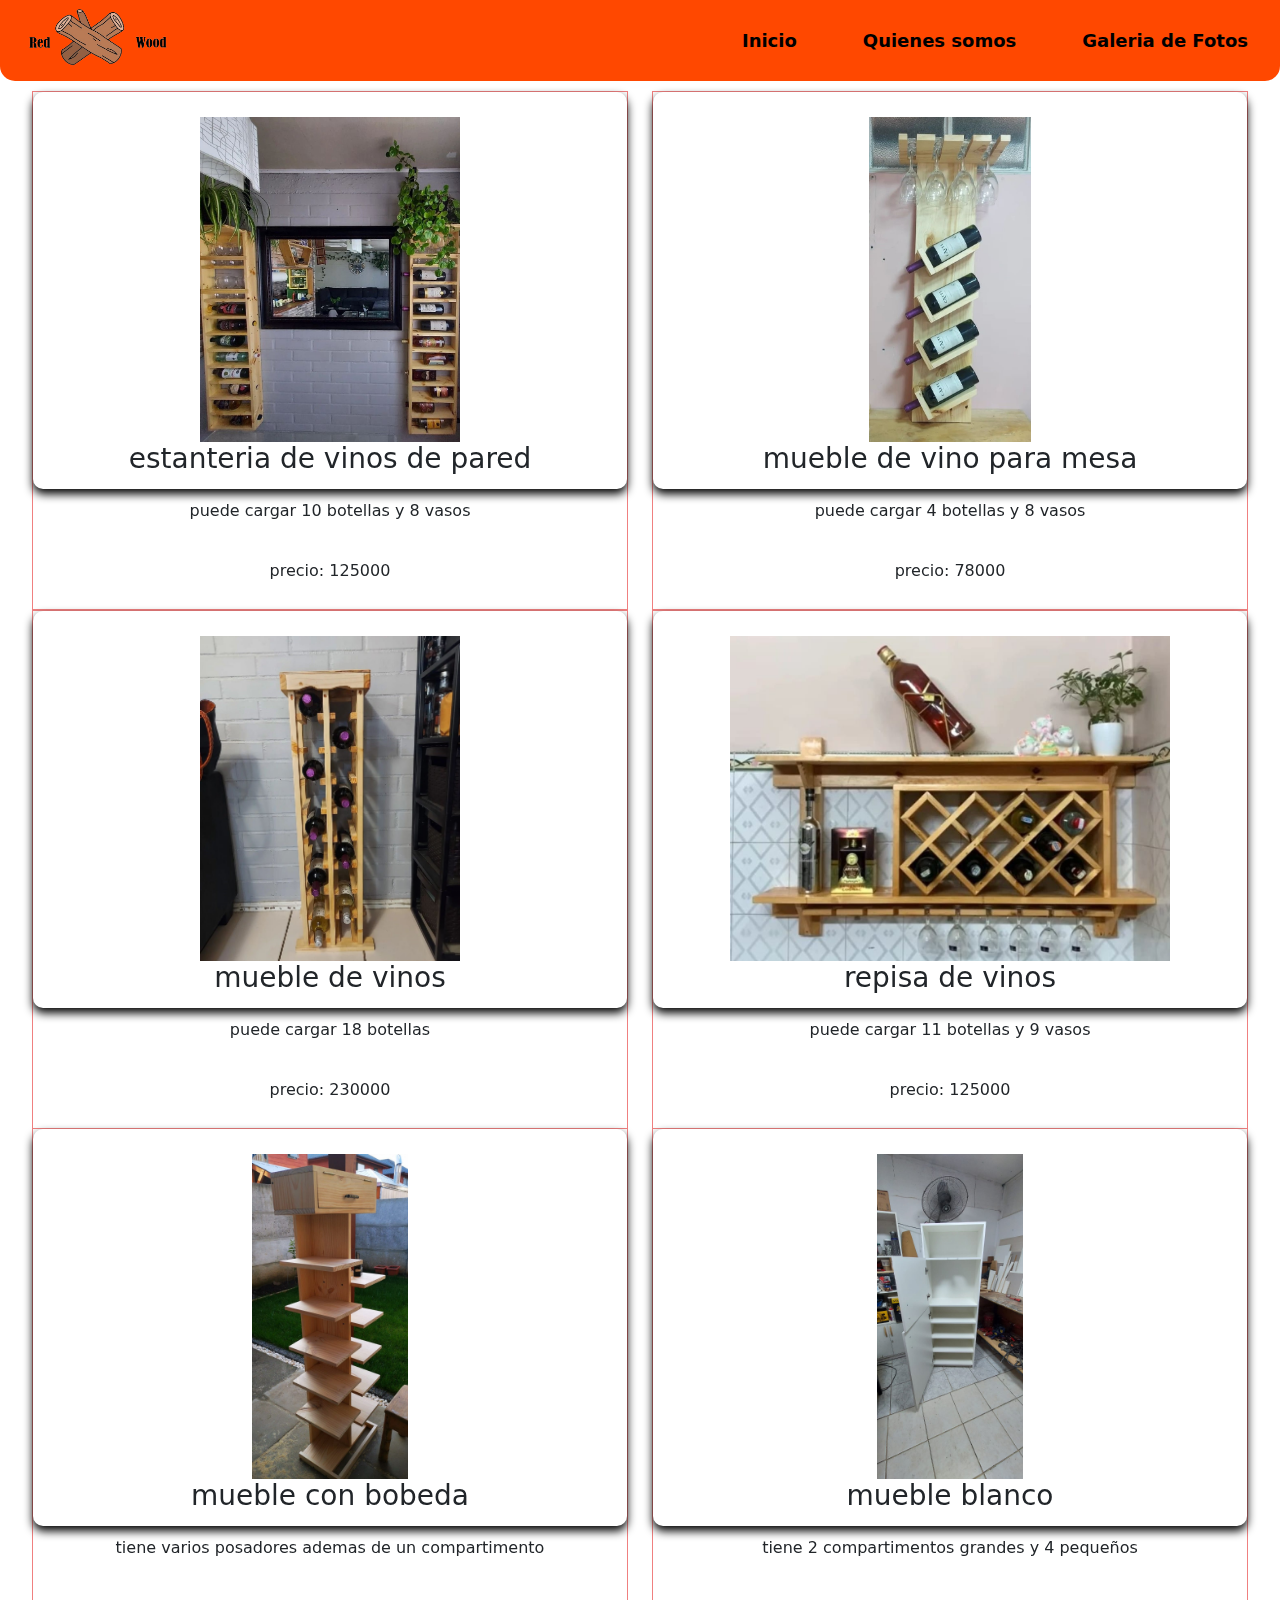
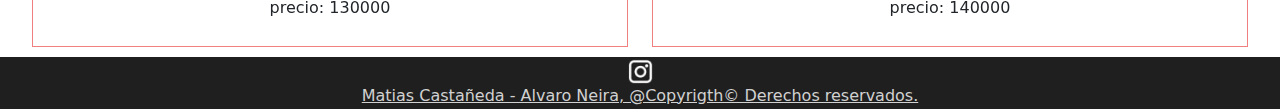
==== galeria.html @ 93a6af53 "update galeria" ====
<!DOCTYPE html>
<html>
    <head>
        <meta charset="UTF-8">
        <meta name="viewport" content="width=device-width, initial-scale=1.0">
        <title>RedWood</title>
        <link href="https://cdn.jsdelivr.net/npm/bootstrap@5.3.3/dist/css/bootstrap.min.css" rel="stylesheet" integrity="sha384-QWTKZyjpPEjISv5WaRU9OFeRpok6YctnYmDr5pNlyT2bRjXh0JMhjY6hW+ALEwIH" crossorigin="anonymous">
        <link rel="styleSheet" href="css/style.css">
    </head>
    <body>
        <div class="container-principal">
            <header>
                <div class="container-fluid barra-navegacion">
                    <nav class="navbar navbar-expand-lg">
                        <div class="container-fluid">
                            <div class="logo">
                                    <img src="imgs/redwood logo a color completo transparente.png" alt="logo compania">
                            </div>
                            <div class="col boton-desplegable">
                                <button class="navbar-toggler" type="button" data-bs-toggle="collapse" data-bs-target="#navbarNav" aria-controls="navbarNav" aria-expanded="false" aria-label="Toggle navigation">
                                <span class="navbar-toggler-icon"></span>
                                </button>
                            </div>
                            <div class="collapse navbar-collapse links-barra-nav" id="navbarNav">
                                <ul class="navbar-nav">
                                    <li class="nav-item">
                                        <a class="nav-link" href="index.html"><p class="fw-bold">Inicio</p></a>
                                    </li>
                                    <li class="nav-item">
                                        <a class="nav-link" href="quienes_somos.html"><p class="fw-bold">Quienes somos</p></a>
                                    </li>
                                    <li class="nav-item">
                                        <a class="nav-link active" aria-current="page" href="#"><p class="fw-bold">Galeria de Fotos</p></a>
                                    </li>
                                </ul>
                            </div>
                        </div>
                    </nav>
                </div>
            </header>
        



            <main class="container-fluid">
                <div class="container-fluid galeria">
                    <div class="row">
                        <div class="col-6 cuadro-foto">
                            <div class="foto">
                                <div class="foto-img">
                                    <img src="imgs/redwood 1.jpeg" alt="mueble 1" class="img-fluid">
                                    <h3>estanteria de vinos de pared</h3>
                                </div>
                                <div class="pie">
                                    <p>puede cargar 10 botellas y 8 vasos</p>
                                    <p>precio: 125000</p>
                                </div>
                            </div>
                        </div>
                        <div class="col-6 cuadro-foto">
                            <div class="foto">
                                <div class="foto-img">
                                    <img src="imgs/redwood7.jpeg" alt="mueble 2" class="img-fluid">
                                    <h3>mueble de vino para mesa</h3>
                                </div>
                                <div class="pie">
                                    <p>puede cargar 4 botellas y 8 vasos</p>
                                    <p>precio: 78000</p>
                                </div>
                            </div>
                        </div>
                        <div class="col-6 cuadro-foto">
                            <div class="foto">
                                <div class="foto-img">
                                    <img src="imgs/redwood 3.jpeg" alt="mueble 3" class="img-fluid">
                                    <h3>mueble de vinos</h3>
                                </div>
                                <div class="pie">
                                    <p>puede cargar 18 botellas</p>
                                    <p>precio: 230000</p>
                                </div>
                            </div>
                        </div>
                        <div class="col-6 cuadro-foto">
                            <div class="foto">
                                <div class="foto-img">
                                    <img src="imgs/Redwood4.jpeg" alt="mueble 4" class="img-fluid">
                                    <h3>repisa de vinos</h3>
                                </div>
                                <div class="pie">
                                    <p>puede cargar 11 botellas y 9 vasos</p>
                                    <p>precio: 125000</p>
                                </div>
                            </div>
                        </div>
                        <div class="col-6 cuadro-foto">
                            <div class="foto">
                                <div class="foto-img">
                                    <img src="imgs/redwood5.jpeg" alt="mueble 5" class="img-fluid">
                                    <h3>mueble con bobeda</h3>
                                </div>
                                <div class="pie">
                                    <p>tiene varios posadores ademas de un compartimento</p>
                                    <p>precio: 130000</p>
                                </div>
                            </div>
                        </div>
                        <div class="col-6 cuadro-foto">
                            <div class="foto">
                                <div class="foto-img">
                                    <img src="imgs/redwood6.jpeg" alt="mueble 6" class="img-fluid">
                                    <h3>mueble blanco</h3>
                                </div>
                                <div class="pie">
                                    <p>tiene 2 compartimentos grandes y 4 pequeños</p>
                                    <p>precio: 140000</p>
                                </div>
                            </div>
                        </div>
                    </div>
                </div>
            </main>






            <footer>
                <div class="container-fluid footer">
                    <div class="rrss">
                        <a href="https://www.instagram.com/redwood0507/"><img src="imgs/ig logo 2.png" alt="instagram"></a>
                    </div>
                    <div class="copy">
                        <u>Matias Castañeda - Alvaro Neira, @Copyrigth&copy; Derechos reservados.</u>
                    </div>
                </div>
            </footer>

        </div>

        <script src="https://cdn.jsdelivr.net/npm/bootstrap@5.3.3/dist/js/bootstrap.bundle.min.js" integrity="sha384-YvpcrYf0tY3lHB60NNkmXc5s9fDVZLESaAA55NDzOxhy9GkcIdslK1eN7N6jIeHz" crossorigin="anonymous"></script>
    </body>
</html>
---- css/style.css ----
html, body{
    height: 100%;
}


.barra-navegacion{
    background-color: rgb(255, 72, 0);
    border-bottom-left-radius: 15px;
    border-bottom-right-radius: 15px;
    text-align: right;
}

.links-barra-nav{
    justify-content: right
}

.links-barra-nav ul{
    gap: 50px;
}

.links-barra-nav a{
    padding: 15px 0 0 0;
    font-size: 18px;
    color: rgb(0, 0, 0);
}

.boton-desplegable{
    justify-content: right;
}

a {
    text-decoration: none;
    color: black;
}


.logo img{
    float: left;
    height: 65px;
    width: 150px;
}

nav a :hover{
    color:rgb(255, 172, 172)
}

.container-principal{
    display: flex;
    flex-direction: column;
    height: 100%;
}

main{
    display: flex;
    flex-direction: row;
    flex: 1;
    align-items: center;
}

.footer{
    align-items: center;
    background-color: rgb(31, 31, 31);
    color: rgb(209, 209, 209);
    padding: 1px 0 1px 0;
}

.nombres{
    display: flex;
}

.nombres ul{
    margin-top: 3px;
}

.copy {
    text-align: center;
}

.rrss{
    display: flex;
    justify-content: center;
    margin: 1px 0 0 0;
}

.rrss img{
    width: 25px;   
}

.objetivos-sweb{
    margin-top: 3%;
    text-align: center;
}

.objetivos-sweb p{
    width: 80%;
    margin: 0 auto;
}

.objetivos{
    display: flex;
    row-gap: 30px;
    margin: 0 0 60px 0;
}

.objetivo{
    margin: 0 auto;
    min-width: 200px;
}

.carrusel1{
    min-width: 250px;
}

.carrusel2{
    padding: 10px 0 10px 0;
    margin: 0 auto;
    max-width: 400px;
}

.objetivo-proyectoweb1{
    text-align: center;
    padding: 10px 0 10px 0;
    margin: 0 auto;
    min-width: 330px;
}

.objetivo-proyectoweb2{
    min-width: 170px;
    font-size: 23px;
}

.video_link{
    margin: 30px 0 30px 0;
}

.video_link a{
    color: rgb(116, 116, 255);
    text-decoration-line: underline;
}

.galeria{
    display: flex;
    padding: 10px 20px;
}

.cuadro-foto{
    min-width: 300px;
    margin: 0 auto;
}

.foto{
    border: 1px solid lightcoral;
    transform: perspective(10px)  ;
    text-align: center;
    
}

.pie p{
    text-align: center;
    padding: 10px;
}

.foto .foto-img{
    backface-visibility: hidden;
    border-radius: 10px;
    transition: 5s;
    padding: 0 0 5px 0;
    transform: perspective(10px) rotateY(0deg);
    box-shadow: 0 5px 10px #000;
}

.foto-img img{
    display: flex;
    height: 350px;
    margin: 0 auto;
    padding: 25px 0 0 0;
}
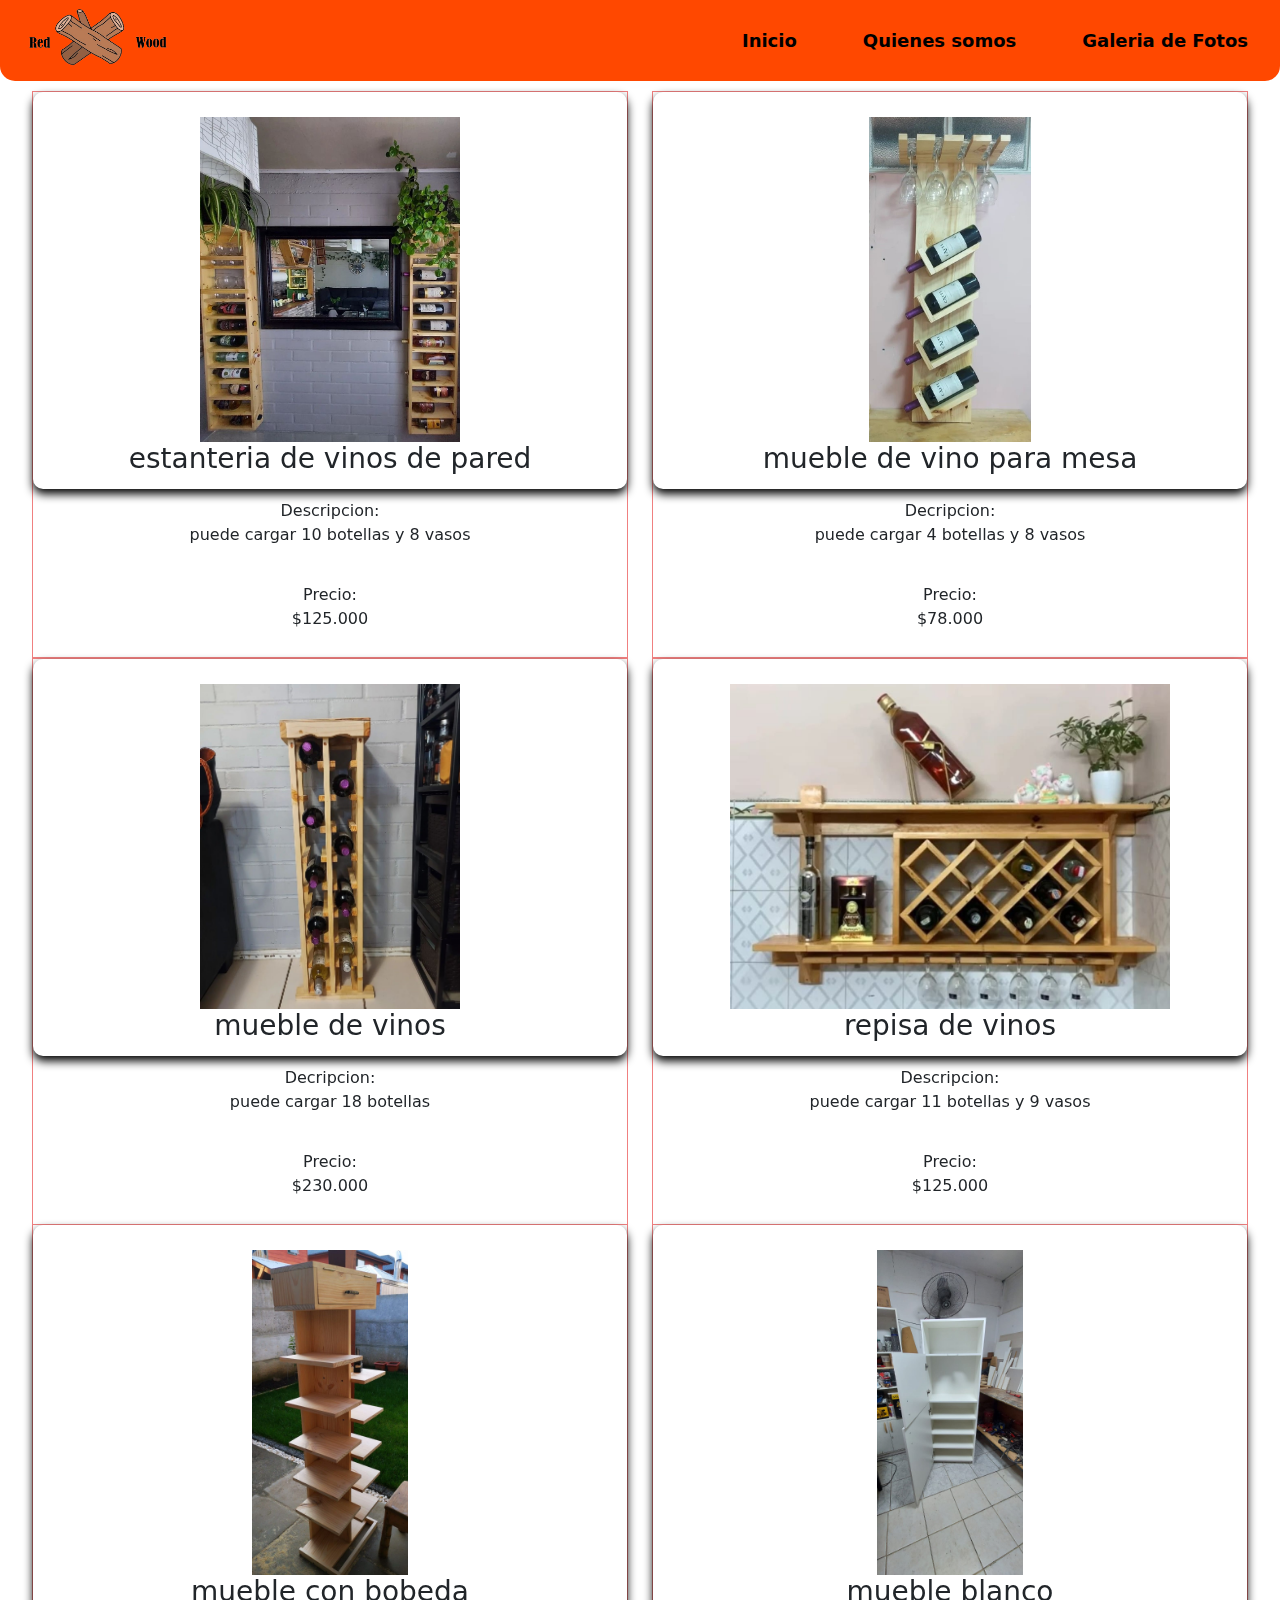
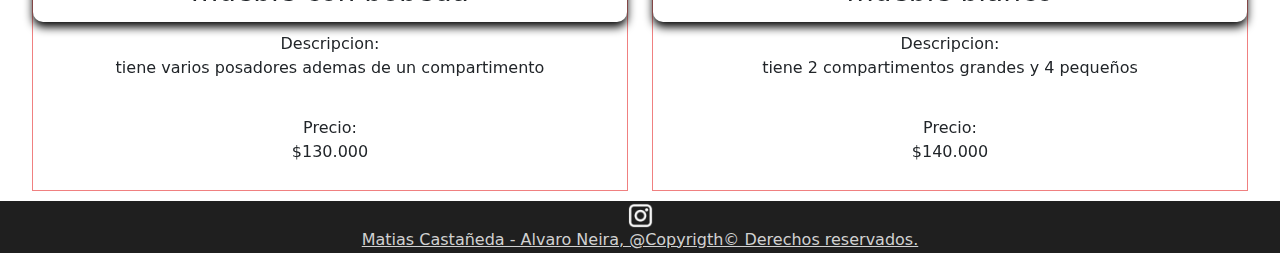
==== commit dd299677: "mejorando galeria" ====
--- a/galeria.html
+++ b/galeria.html
@@ -52,8 +52,8 @@
                                     <h3>estanteria de vinos de pared</h3>
                                 </div>
                                 <div class="pie">
-                                    <p>puede cargar 10 botellas y 8 vasos</p>
-                                    <p>precio: 125000</p>
+                                    <p>Descripcion:<br>puede cargar 10 botellas y 8 vasos</p>
+                                    <p>Precio:<br>$125.000</p>
                                 </div>
                             </div>
                         </div>
@@ -64,8 +64,8 @@
                                     <h3>mueble de vino para mesa</h3>
                                 </div>
                                 <div class="pie">
-                                    <p>puede cargar 4 botellas y 8 vasos</p>
-                                    <p>precio: 78000</p>
+                                    <p>Decripcion:<br>puede cargar 4 botellas y 8 vasos</p>
+                                    <p>Precio:<br>$78.000</p>
                                 </div>
                             </div>
                         </div>
@@ -76,8 +76,8 @@
                                     <h3>mueble de vinos</h3>
                                 </div>
                                 <div class="pie">
-                                    <p>puede cargar 18 botellas</p>
-                                    <p>precio: 230000</p>
+                                    <p>Decripcion:<br>puede cargar 18 botellas</p>
+                                    <p>Precio:<br>$230.000</p>
                                 </div>
                             </div>
                         </div>
@@ -88,8 +88,8 @@
                                     <h3>repisa de vinos</h3>
                                 </div>
                                 <div class="pie">
-                                    <p>puede cargar 11 botellas y 9 vasos</p>
-                                    <p>precio: 125000</p>
+                                    <p>Descripcion:<br>puede cargar 11 botellas y 9 vasos</p>
+                                    <p>Precio:<br>$125.000</p>
                                 </div>
                             </div>
                         </div>
@@ -100,8 +100,8 @@
                                     <h3>mueble con bobeda</h3>
                                 </div>
                                 <div class="pie">
-                                    <p>tiene varios posadores ademas de un compartimento</p>
-                                    <p>precio: 130000</p>
+                                    <p>Descripcion:<br>tiene varios posadores ademas de un compartimento</p>
+                                    <p>Precio:<br>$130.000</p>
                                 </div>
                             </div>
                         </div>
@@ -112,8 +112,8 @@
                                     <h3>mueble blanco</h3>
                                 </div>
                                 <div class="pie">
-                                    <p>tiene 2 compartimentos grandes y 4 pequeños</p>
-                                    <p>precio: 140000</p>
+                                    <p>Descripcion:<br>tiene 2 compartimentos grandes y 4 pequeños</p>
+                                    <p>Precio:<br>$140.000</p>
                                 </div>
                             </div>
                         </div>
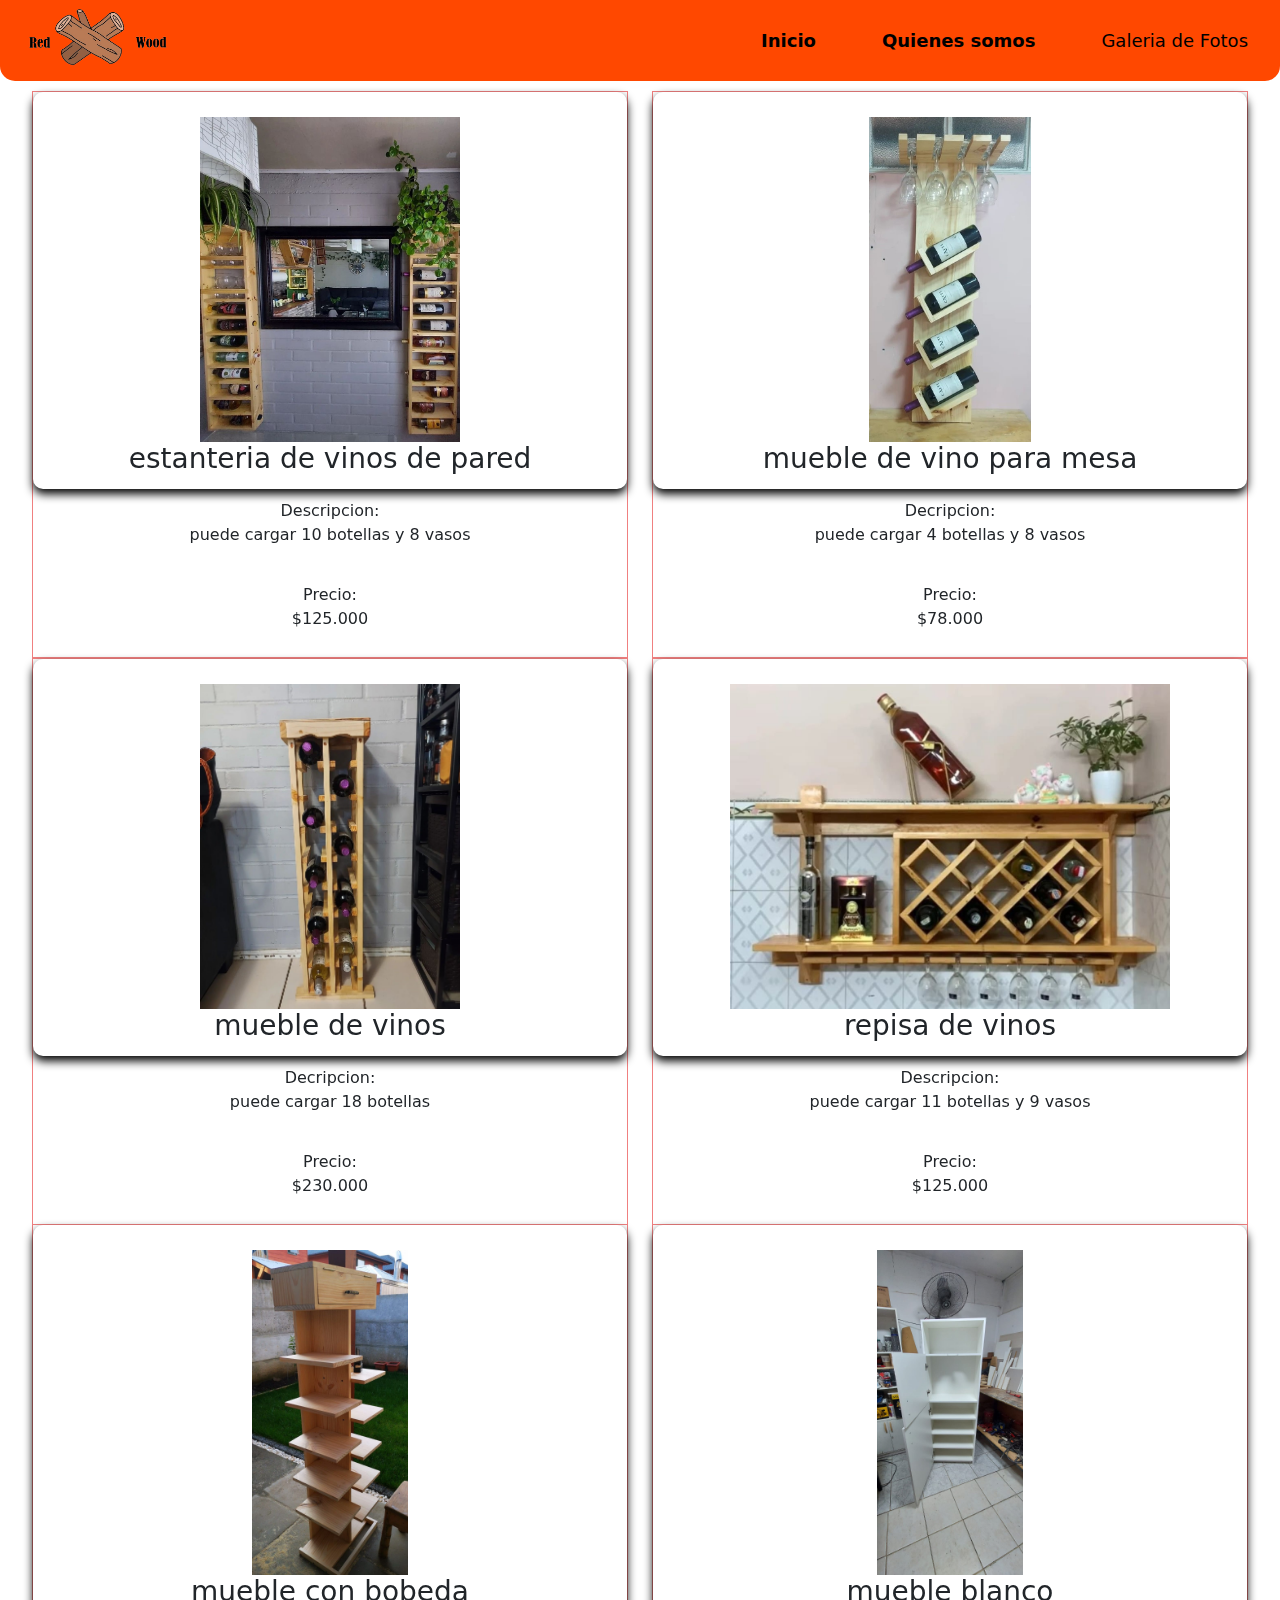
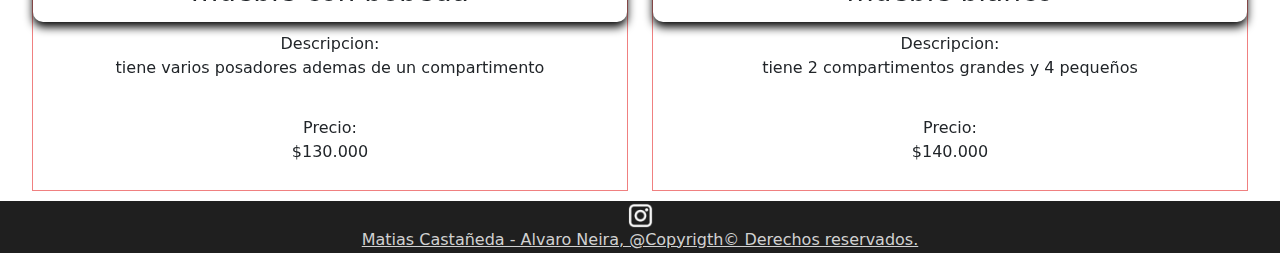
==== commit c5a0a13d: "navbar update" ====
--- a/galeria.html
+++ b/galeria.html
@@ -30,7 +30,7 @@
                                         <a class="nav-link" href="quienes_somos.html"><p class="fw-bold">Quienes somos</p></a>
                                     </li>
                                     <li class="nav-item">
-                                        <a class="nav-link active" aria-current="page" href="#"><p class="fw-bold">Galeria de Fotos</p></a>
+                                        <a class="nav-link active disabled" aria-disabled="true" href="">Galeria de Fotos</p></a>
                                     </li>
                                 </ul>
                             </div>
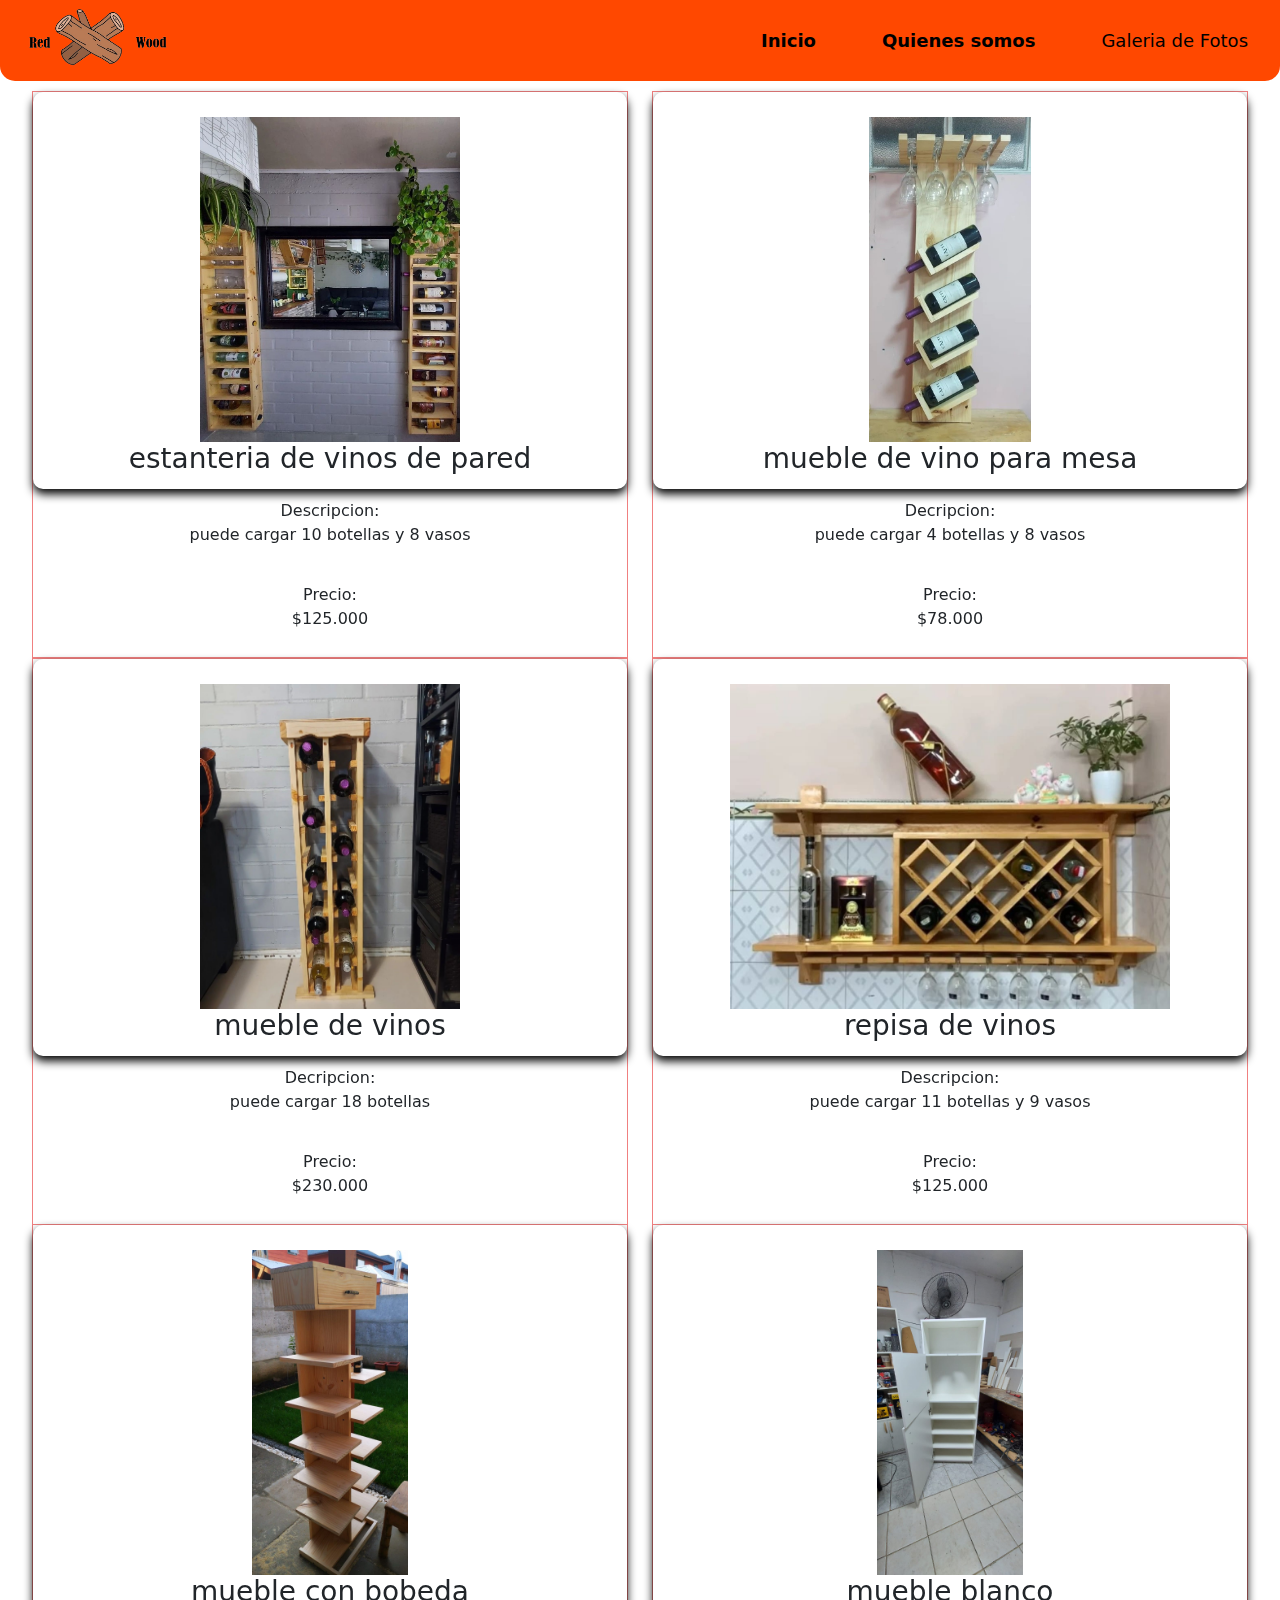
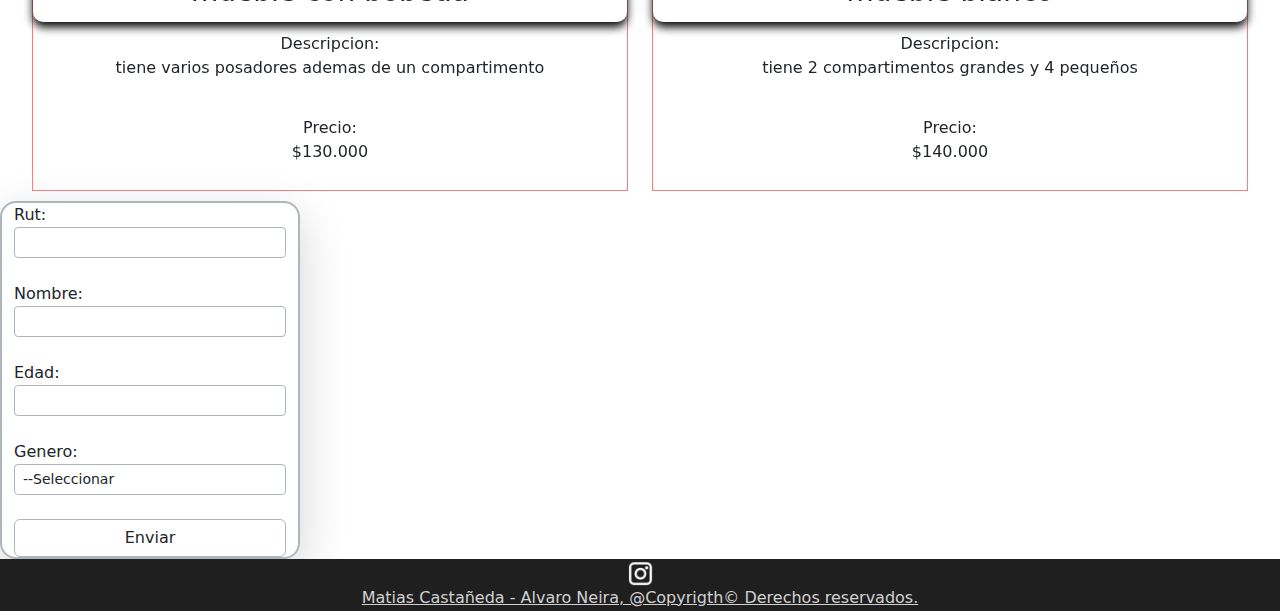
==== commit 7299b09c: "añadiendo forms" ====
--- a/galeria.html
+++ b/galeria.html
@@ -122,8 +122,39 @@
             </main>
 
 
-
-
+            <form id="formulario-suscripcion">
+                <div id="contenedor-form" class="container-fluid border border-2 border-dark-subtle shadow-lg rounded-4">
+                    <div class="form-group campo">
+                        <label for="rut">Rut: </label>
+                        <input type="text" id="rut" class="form-control form-control-sm border border-dark-subtle" required>
+                        <div id="error1" class="errores"></div>
+                    </div><br>
+                    <div class="form-group campo">
+                        <label for="nombre">Nombre: </label>
+                        <input type="text" id="nombre" class="form-control form-control-sm border border-dark-subtle" required>
+                        <div id="error2" class="errores"></div>
+                    </div><br>
+                    <div class="form-group campo">
+                        <label for="edad">Edad: </label>
+                        <input type="number" id="edad" class="form-control form-control-sm border border-dark-subtle" required>
+                        <div id="error3" class="errores"></div>
+                    </div><br>
+                    <div class="form-group campo">
+                        <label for="genero">Genero: </label>
+                        <select id="genero" class="form-control form-control-sm border border-dark-subtle" required>
+                            <option value="defoption">--Seleccionar</option>
+                            <option value="masculino">Masculino</option>
+                            <option value="femenino">Femenino</option>
+                        </select>
+                        <div id="error4" class="errores"></div>
+                    </div><br>
+                    
+        
+                    <div class="form-group">
+                        <button type="submit" id="boton1" class="form-control border border-dark-subtle ">Enviar</button>
+                    </div>
+                </div>
+            </form>
 
 
             <footer>
--- a/css/style.css
+++ b/css/style.css
@@ -174,4 +174,12 @@
     height: 350px;
     margin: 0 auto;
     padding: 25px 0 0 0;
+}
+
+#formulario-contacto{
+    max-width: 300px;
+}
+
+#formulario-suscripcion{
+    max-width: 300px;
 }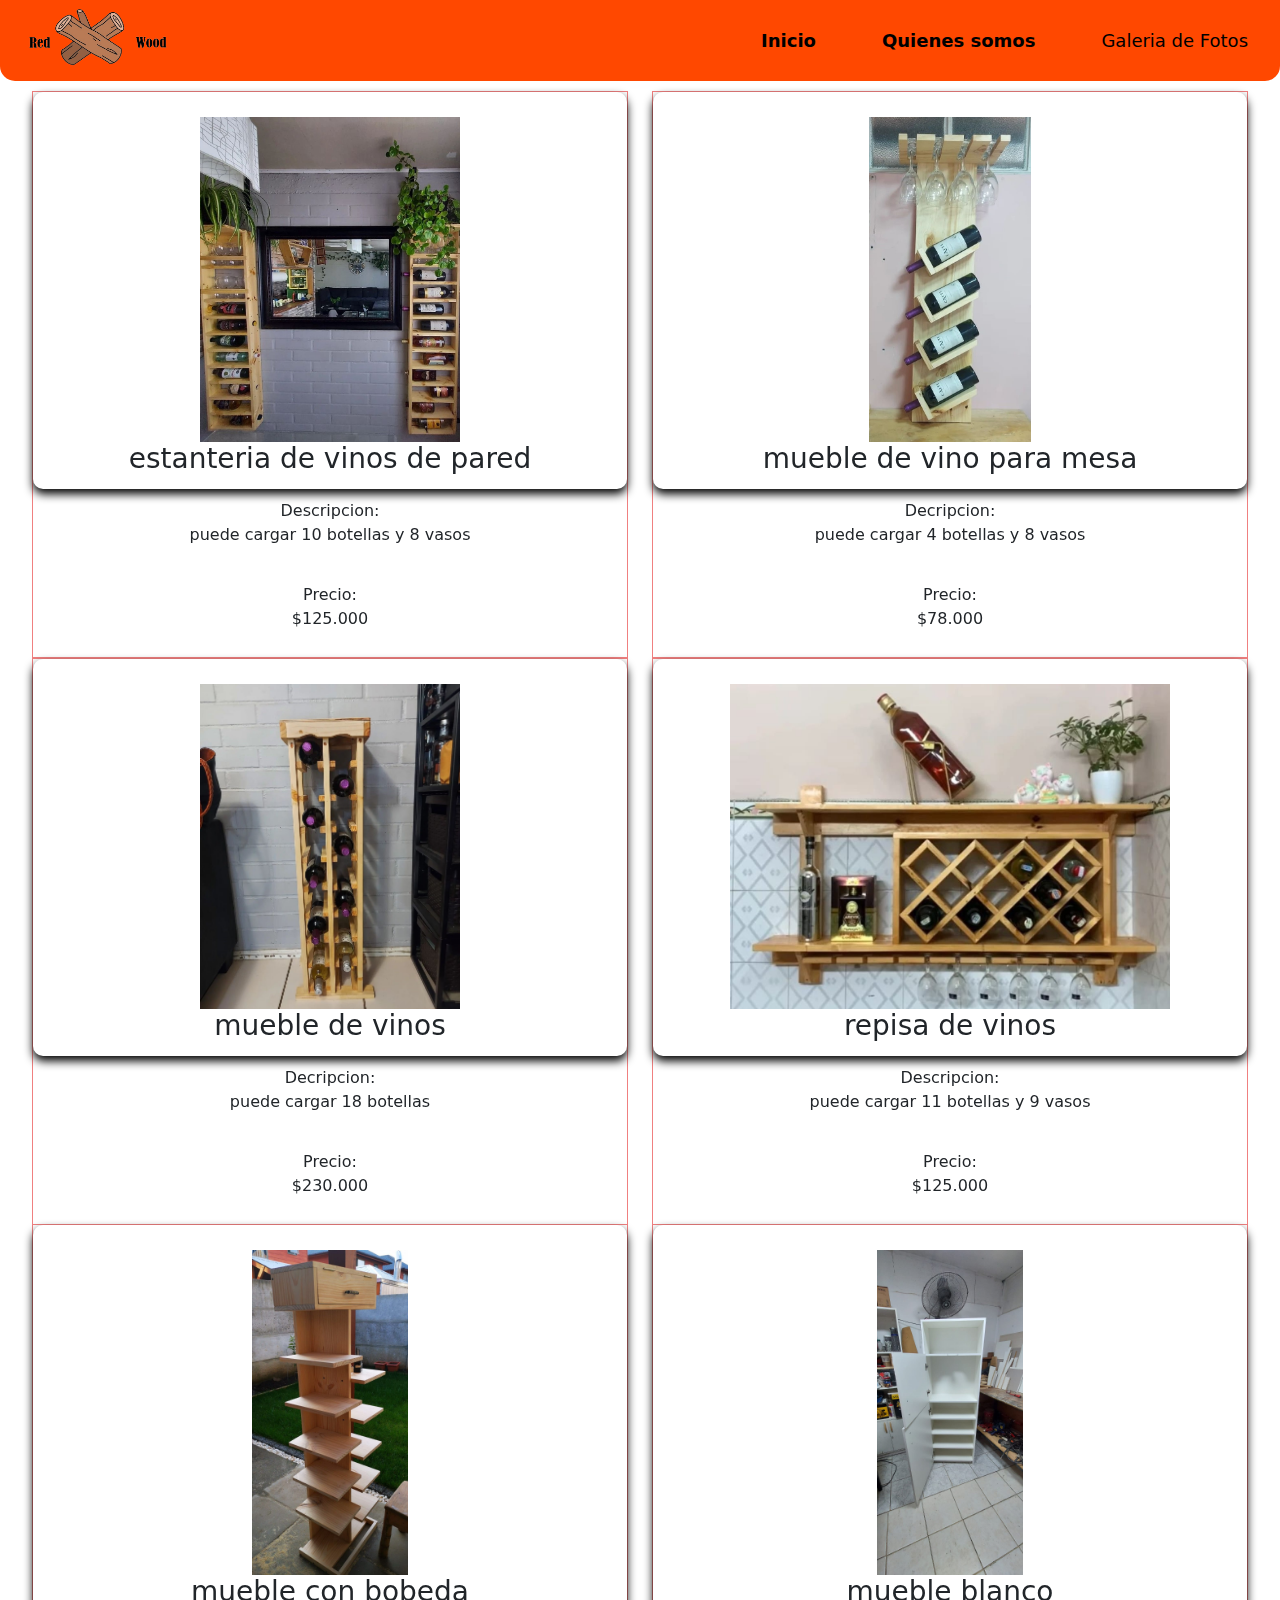
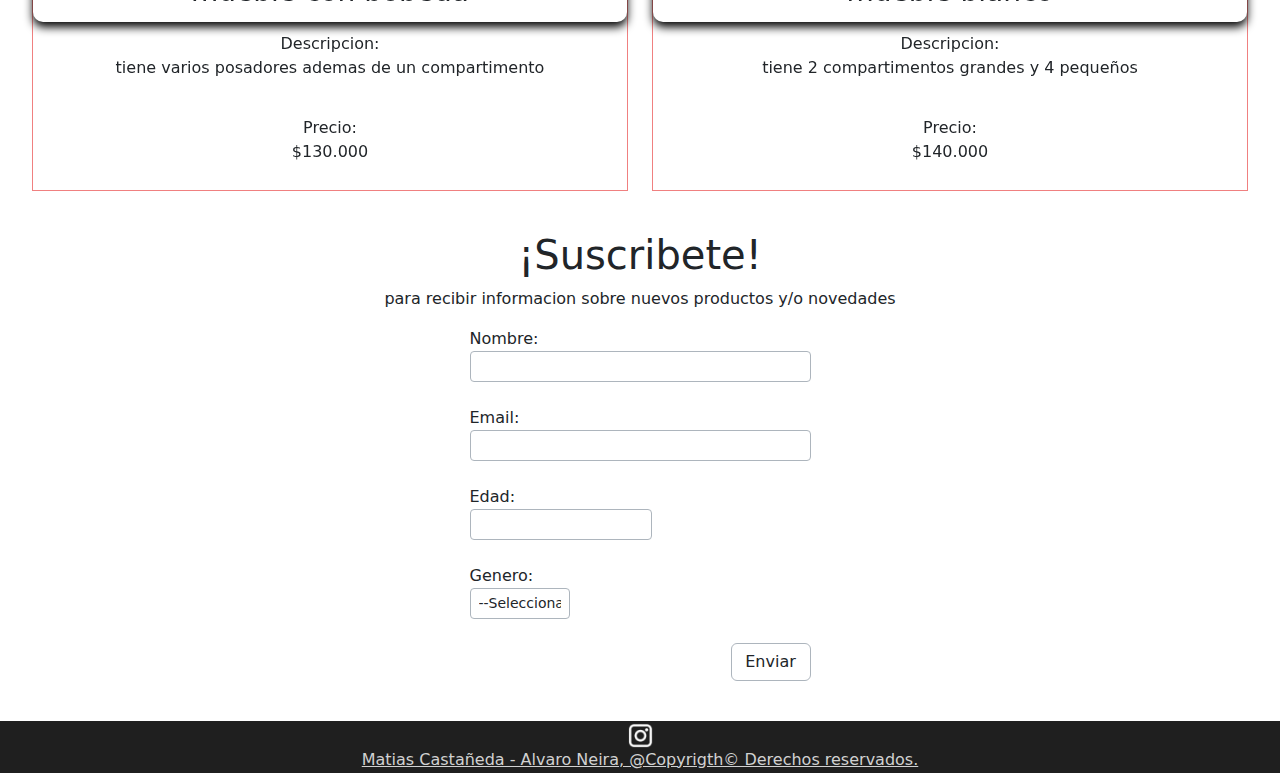
==== commit b3b947fa: "mejorando formularios" ====
--- a/galeria.html
+++ b/galeria.html
@@ -117,44 +117,46 @@
                                 </div>
                             </div>
                         </div>
+                        <div class="container-fluid">
+                            <div class="titulo-suscripcion">
+                                <h1>¡Suscribete!</h1>
+                                <p>para recibir informacion sobre nuevos productos y/o novedades</p>
+                            </div>
+                            <form id="formulario-suscripcion">
+                                <div id="contenedor-form" class="container-fluid">
+                                    <div class="form-group campo">
+                                        <label for="nombre">Nombre: </label>
+                                        <input type="text" id="nombre" class="form-control form-control-sm border border-dark-subtle" required>
+                                        <div id="error1" class="errores"></div>
+                                    </div><br>
+                                    <div class="form-group campo">
+                                        <label for="email">Email: </label>
+                                        <input type="email" id="email" class="form-control form-control-sm border border-dark-subtle" required>
+                                        <div id="error2" class="errores"></div>
+                                    </div><br>
+                                    <div class="form-group campo">
+                                        <label for="edad">Edad: </label>
+                                        <input type="number" id="edad" class="form-control form-control-sm border border-dark-subtle" required>
+                                        <div id="error3" class="errores"></div>
+                                    </div><br>
+                                    <div class="form-group campo">
+                                        <label for="genero">Genero: </label>
+                                        <select id="genero" class="form-control form-control-sm border border-dark-subtle" required>
+                                            <option value="defoption">--Seleccionar</option>
+                                            <option value="masculino">Masculino</option>
+                                            <option value="femenino">Femenino</option>
+                                        </select>
+                                        <div id="error4" class="errores"></div>
+                                    </div><br>
+                                    <div class="form-group">
+                                        <button type="submit" id="boton1" class="form-control border border-dark-subtle ">Enviar</button>
+                                    </div>
+                                </div>
+                            </form>
+                        </div>
                     </div>
                 </div>
             </main>
-
-
-            <form id="formulario-suscripcion">
-                <div id="contenedor-form" class="container-fluid border border-2 border-dark-subtle shadow-lg rounded-4">
-                    <div class="form-group campo">
-                        <label for="rut">Rut: </label>
-                        <input type="text" id="rut" class="form-control form-control-sm border border-dark-subtle" required>
-                        <div id="error1" class="errores"></div>
-                    </div><br>
-                    <div class="form-group campo">
-                        <label for="nombre">Nombre: </label>
-                        <input type="text" id="nombre" class="form-control form-control-sm border border-dark-subtle" required>
-                        <div id="error2" class="errores"></div>
-                    </div><br>
-                    <div class="form-group campo">
-                        <label for="edad">Edad: </label>
-                        <input type="number" id="edad" class="form-control form-control-sm border border-dark-subtle" required>
-                        <div id="error3" class="errores"></div>
-                    </div><br>
-                    <div class="form-group campo">
-                        <label for="genero">Genero: </label>
-                        <select id="genero" class="form-control form-control-sm border border-dark-subtle" required>
-                            <option value="defoption">--Seleccionar</option>
-                            <option value="masculino">Masculino</option>
-                            <option value="femenino">Femenino</option>
-                        </select>
-                        <div id="error4" class="errores"></div>
-                    </div><br>
-                    
-        
-                    <div class="form-group">
-                        <button type="submit" id="boton1" class="form-control border border-dark-subtle ">Enviar</button>
-                    </div>
-                </div>
-            </form>
 
 
             <footer>
--- a/css/style.css
+++ b/css/style.css
@@ -176,10 +176,44 @@
     padding: 25px 0 0 0;
 }
 
+.titulo-contacto{
+    text-align: center;
+    padding: 0 0 10px 0;
+}
+
 #formulario-contacto{
-    max-width: 300px;
+    margin: 0 auto;
+    text-align: left;
+    max-width: 365px;
+    padding: 0 0 30px 0;
+}
+
+.titulo-suscripcion{
+    text-align: center;
+    padding: 40px 0 0 0;
 }
 
 #formulario-suscripcion{
-    max-width: 300px;
+    margin: 0 auto;
+    text-align: left;
+    max-width: 365px;
+    padding: 0 0 30px 0;
+}
+
+#boton1{
+    float: right;
+    max-width: 80px;
+    margin: 0 0 30px 0;
+}
+
+#motivo-contacto{ /*queja / comentario / sugerencia / otro*/
+    max-width: 100px;
+}
+
+#genero{
+    max-width: 100px;
+}
+
+#edad{
+    max-width: 182px;
 }